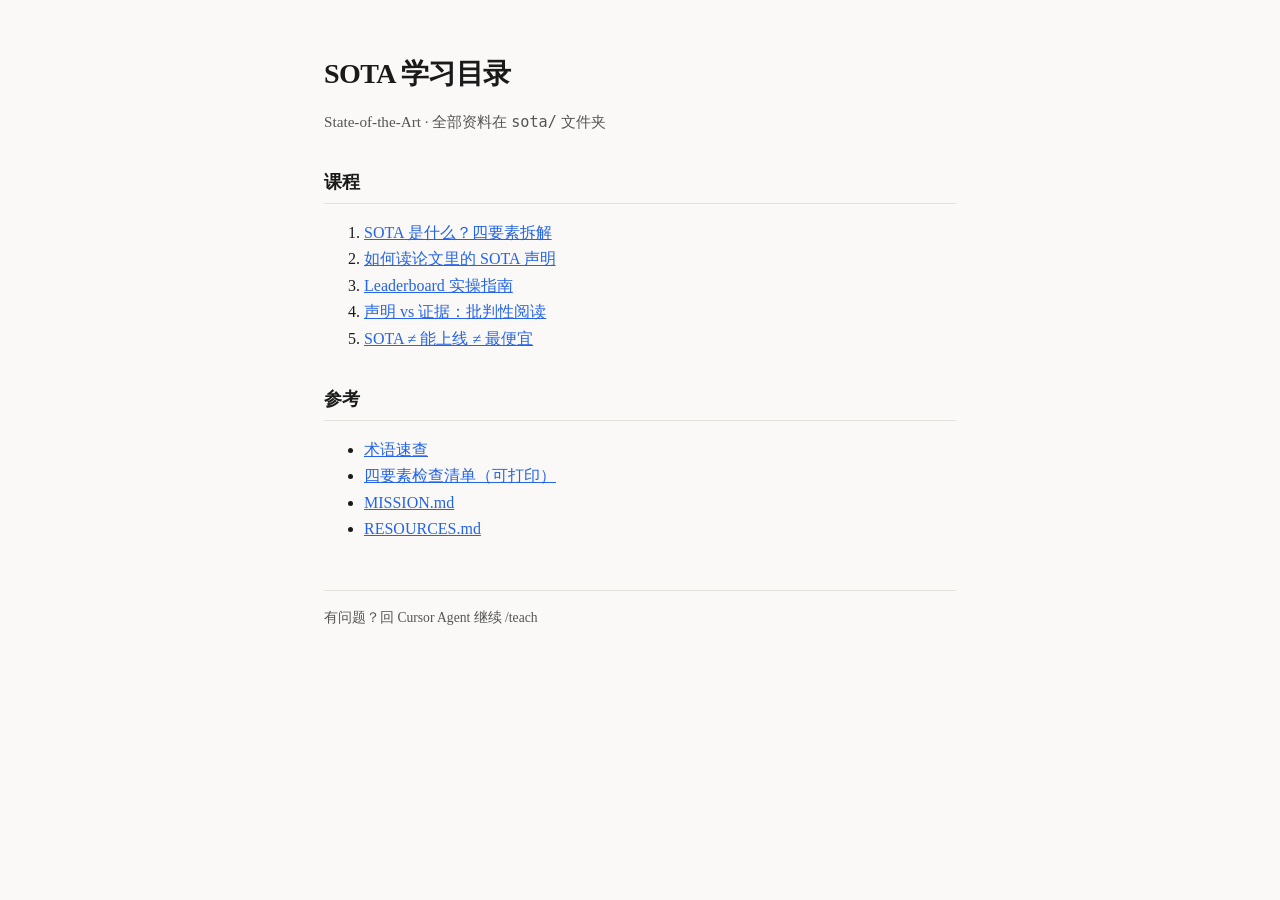
==== sota/lessons/index.html @ 763c2b33 "Add SOTA learning workspace and Windows install script Personal teach/sota materials for State-of-th" ====
<!DOCTYPE html>
<html lang="zh-CN">
<head>
  <meta charset="UTF-8" />
  <meta name="viewport" content="width=device-width, initial-scale=1" />
  <title>SOTA 学习目录</title>
  <link rel="stylesheet" href="../assets/styles.css" />
</head>
<body>
  <h1>SOTA 学习目录</h1>
  <p class="subtitle">State-of-the-Art · 全部资料在 <code>sota/</code> 文件夹</p>

  <h2>课程</h2>
  <ol>
    <li><a href="0001-what-is-sota.html">SOTA 是什么？四要素拆解</a></li>
    <li><a href="0002-read-paper-sota-claims.html">如何读论文里的 SOTA 声明</a></li>
    <li><a href="0003-leaderboard-practice.html">Leaderboard 实操指南</a></li>
    <li><a href="0004-claim-vs-evidence.html">声明 vs 证据：批判性阅读</a></li>
    <li><a href="0005-sota-vs-production.html">SOTA ≠ 能上线 ≠ 最便宜</a></li>
  </ol>

  <h2>参考</h2>
  <ul>
    <li><a href="../reference/sota-glossary.html">术语速查</a></li>
    <li><a href="../reference/four-questions-checklist.html">四要素检查清单（可打印）</a></li>
    <li><a href="../MISSION.md">MISSION.md</a></li>
    <li><a href="../RESOURCES.md">RESOURCES.md</a></li>
  </ul>

  <footer>有问题？回 Cursor Agent 继续 /teach</footer>
</body>
</html>
---- sota/assets/styles.css ----
:root {
  --bg: #faf9f7;
  --text: #1a1a1a;
  --muted: #555;
  --accent: #2563eb;
  --accent-soft: #dbeafe;
  --border: #e5e2dd;
  --correct: #15803d;
  --wrong: #b91c1c;
  font-family: "Georgia", "Noto Serif SC", serif;
  line-height: 1.65;
}

* { box-sizing: border-box; }

body {
  margin: 0;
  background: var(--bg);
  color: var(--text);
  max-width: 42rem;
  margin-inline: auto;
  padding: 2rem 1.25rem 4rem;
}

h1 {
  font-size: 1.75rem;
  font-weight: 600;
  letter-spacing: -0.02em;
  margin-bottom: 0.25rem;
}

.subtitle {
  color: var(--muted);
  font-size: 0.95rem;
  margin-bottom: 2rem;
}

h2 {
  font-size: 1.15rem;
  margin-top: 2rem;
  border-bottom: 1px solid var(--border);
  padding-bottom: 0.35rem;
}

p { margin: 0.75rem 0; }

.soar-grid {
  display: grid;
  grid-template-columns: 1fr 1fr;
  gap: 0.75rem;
  margin: 1.25rem 0;
}

@media (max-width: 480px) {
  .soar-grid { grid-template-columns: 1fr; }
}

.soar-card {
  border: 1px solid var(--border);
  border-radius: 6px;
  padding: 0.85rem 1rem;
  background: #fff;
}

.soar-card strong {
  display: block;
  color: var(--accent);
  font-size: 0.85rem;
  letter-spacing: 0.04em;
  text-transform: uppercase;
  margin-bottom: 0.25rem;
}

.callout {
  border-left: 3px solid var(--accent);
  padding: 0.75rem 1rem;
  background: var(--accent-soft);
  margin: 1.25rem 0;
  font-size: 0.95rem;
}

.quiz {
  border: 1px solid var(--border);
  border-radius: 8px;
  padding: 1.25rem;
  background: #fff;
  margin: 1.5rem 0;
}

.quiz-options label {
  display: block;
  padding: 0.6rem 0.75rem;
  margin: 0.4rem 0;
  border: 1px solid var(--border);
  border-radius: 4px;
  cursor: pointer;
  transition: background 0.15s;
}

.quiz-options label:hover { background: #f5f5f4; }

.quiz-options input { margin-right: 0.5rem; }

#quiz-feedback {
  margin-top: 1rem;
  font-weight: 600;
  min-height: 1.5rem;
}

button {
  margin-top: 0.75rem;
  padding: 0.5rem 1.25rem;
  background: var(--accent);
  color: #fff;
  border: none;
  border-radius: 4px;
  font-size: 0.95rem;
  cursor: pointer;
}

button:hover { filter: brightness(1.08); }

footer {
  margin-top: 3rem;
  padding-top: 1rem;
  border-top: 1px solid var(--border);
  font-size: 0.85rem;
  color: var(--muted);
}

a { color: var(--accent); }

.card-grid {
  display: grid;
  grid-template-columns: 1fr 1fr 1fr;
  gap: 0.75rem;
  margin: 1.25rem 0;
}

@media (max-width: 560px) {
  .card-grid { grid-template-columns: 1fr; }
}

.card {
  border: 1px solid var(--border);
  border-radius: 6px;
  padding: 0.85rem 1rem;
  background: #fff;
}

.card strong {
  display: block;
  color: var(--accent);
  font-size: 0.85rem;
  margin-bottom: 0.25rem;
}
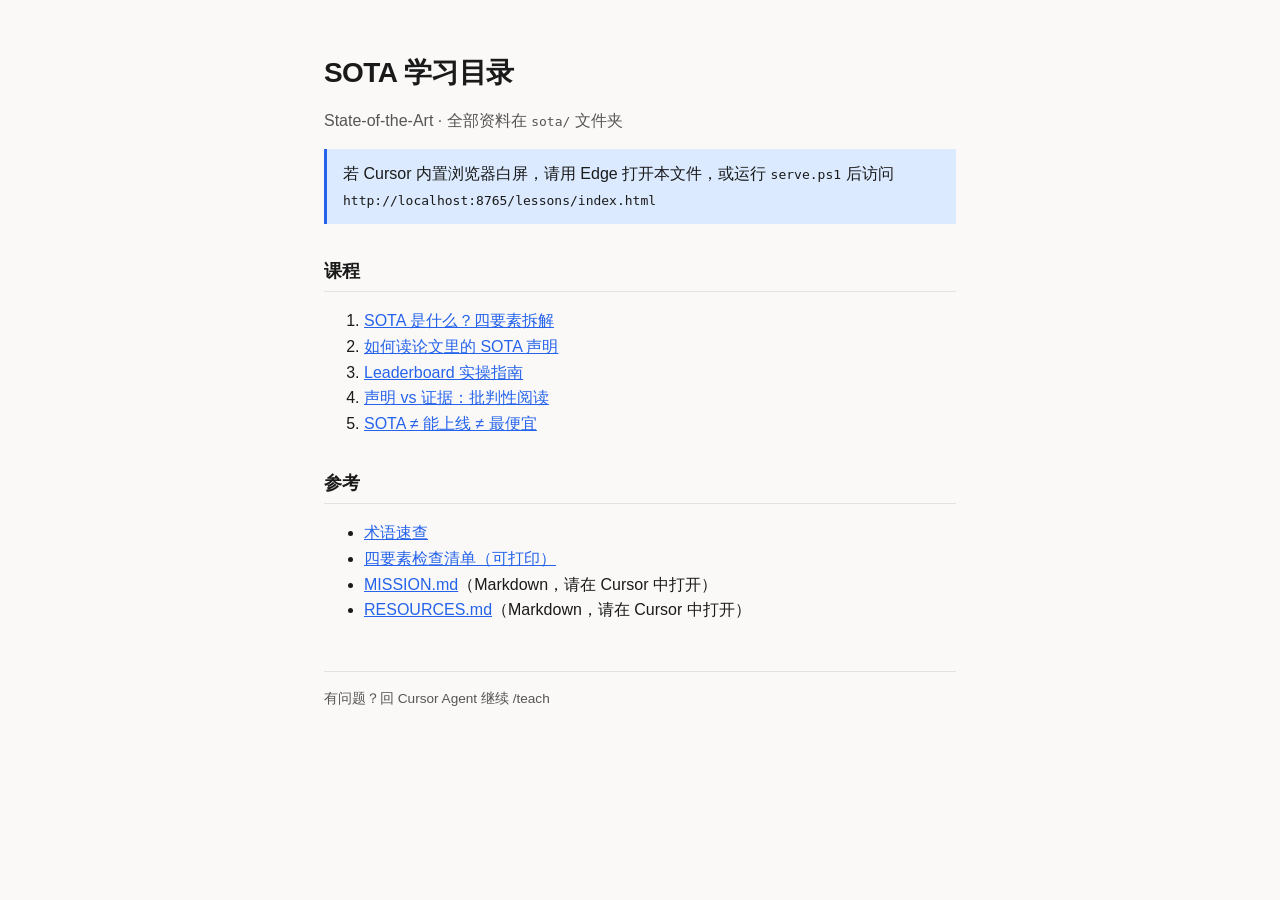
==== commit 2c992fd4: "Fix Cursor browser white screen: inline CSS and local server script Add serve.ps1 for http://localho" ====
--- a/sota/lessons/index.html
+++ b/sota/lessons/index.html
@@ -2,13 +2,28 @@
 <html lang="zh-CN">
 <head>
   <meta charset="UTF-8" />
+  <meta http-equiv="Content-Type" content="text/html; charset=utf-8" />
   <meta name="viewport" content="width=device-width, initial-scale=1" />
   <title>SOTA 学习目录</title>
+  <style>
+    body { font-family: "Microsoft YaHei", "PingFang SC", sans-serif; max-width: 42rem; margin: 2rem auto; padding: 0 1rem; line-height: 1.6; color: #1a1a1a; background: #faf9f7; }
+    h1 { font-size: 1.75rem; }
+    h2 { border-bottom: 1px solid #ddd; padding-bottom: 0.3rem; margin-top: 2rem; }
+    a { color: #2563eb; }
+    .sub { color: #555; }
+    footer { margin-top: 3rem; padding-top: 1rem; border-top: 1px solid #ddd; color: #666; font-size: 0.9rem; }
+    .tip { background: #dbeafe; border-left: 3px solid #2563eb; padding: 0.75rem 1rem; margin: 1rem 0; }
+  </style>
   <link rel="stylesheet" href="../assets/styles.css" />
 </head>
 <body>
   <h1>SOTA 学习目录</h1>
-  <p class="subtitle">State-of-the-Art · 全部资料在 <code>sota/</code> 文件夹</p>
+  <p class="sub">State-of-the-Art · 全部资料在 <code>sota/</code> 文件夹</p>
+
+  <div class="tip">
+    若 Cursor 内置浏览器白屏，请用 Edge 打开本文件，或运行 <code>serve.ps1</code> 后访问
+    <code>http://localhost:8765/lessons/index.html</code>
+  </div>
 
   <h2>课程</h2>
   <ol>
@@ -23,8 +38,8 @@
   <ul>
     <li><a href="../reference/sota-glossary.html">术语速查</a></li>
     <li><a href="../reference/four-questions-checklist.html">四要素检查清单（可打印）</a></li>
-    <li><a href="../MISSION.md">MISSION.md</a></li>
-    <li><a href="../RESOURCES.md">RESOURCES.md</a></li>
+    <li><a href="../MISSION.md">MISSION.md</a>（Markdown，请在 Cursor 中打开）</li>
+    <li><a href="../RESOURCES.md">RESOURCES.md</a>（Markdown，请在 Cursor 中打开）</li>
   </ul>
 
   <footer>有问题？回 Cursor Agent 继续 /teach</footer>
